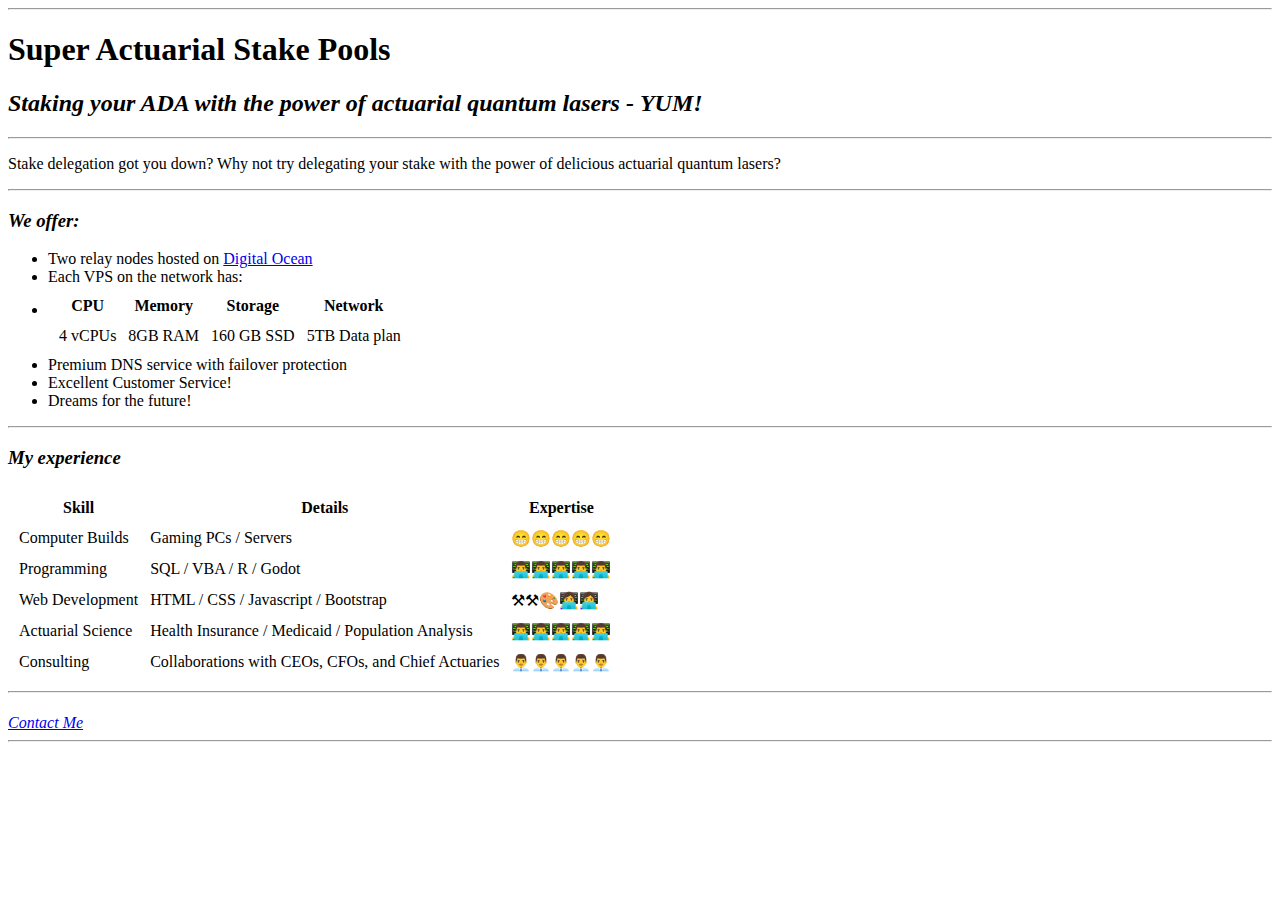
==== index.html @ d96fad15 "Add files via upload" ====
<!DOCTYPE html>
<html lang="en">
<head>
    <meta charset="UTF-8">
    <meta name="description" content="Super Actuarial Stake Pools">
    <meta name="keyworkds" content="Cardano,Staking,Stake Pool,Stake Pools,ADA">
    <meta name="author" content="Super Actuarial Stake Pools">
    <meta http-equiv="X-UA-Compatible" content="IE=edge">
    <meta name="viewport" content="width=device-width, initial-scale=1.0">
    <title>[SACT]</title>
</head>
<body>
    <hr>
    <h1>Super Actuarial Stake Pools</h1>
    <h2><em>Staking your ADA with the power of actuarial quantum lasers - <strong>YUM!</strong></em></h2>
    <hr>
    <p>Stake delegation got you down? Why not try delegating your stake with the power of delicious actuarial quantum lasers?</p>
    <hr>
    <h3><em>We offer:</em></h3>
    <ul>
        <li>Two relay nodes hosted on <a href="https://www.digitalocean.com/products/droplets/">Digital Ocean</a></li>
        <li>Each VPS on the network has:</li>
        <li>
            <table cellspacing ="10">
                <thead>
                    <tr>
                        <th>CPU</th>
                        <th>Memory</th>
                        <th>Storage</th>
                        <th>Network</th>
                    </tr>
                </thead>
                <tr>
                    <td>4 vCPUs</td>
                    <td>8GB RAM</td>
                    <td>160 GB SSD</td>
                    <td>5TB Data plan</td>
                </tr>
            </table>    
        </li>
        <li>Premium DNS service with failover protection</li>
        <li>Excellent Customer Service!</li>
        <li>Dreams for the future!</li>
    </ul>
    <hr>
    <h3><em>My experience</em></h3>
    <table cellspacing="10">
        <thead>
            <th>Skill</th>
            <th>Details</th>
            <th>Expertise</th>
        </thead>
        <tr>
            <td>Computer Builds</td>
            <td>Gaming PCs / Servers</td>
            <td>😁😁😁😁😁</td>
        </tr>
        <tr>
            <td>Programming</td>
            <td>SQL / VBA / R / Godot </td>
            <td>👨‍💻👨‍💻👨‍💻👨‍💻👨‍💻</td>
        </tr>
        <tr>
            <td>Web Development</td>
            <td>HTML / CSS / Javascript / Bootstrap </td>
            <td>⚒⚒🎨👩‍💻👩‍💻</td>
        </tr>
        <tr>
            <td>Actuarial Science</td>
            <td>Health Insurance / Medicaid / Population Analysis </td>
            <td>👨‍💻👨‍💻👨‍💻👨‍💻👨‍💻</td>
        </tr>
        <tr>
            <td>Consulting</td>
            <td>Collaborations with CEOs, CFOs, and Chief Actuaries</td>
            <td>👨‍💼👨‍💼👨‍💼👨‍💼👨‍💼</td>
        </tr>
    </table>
    <hr>
    <h1></h1>
    <a href="contactme.html"><em>Contact Me</em></a>
    <hr>


</body>
</html>
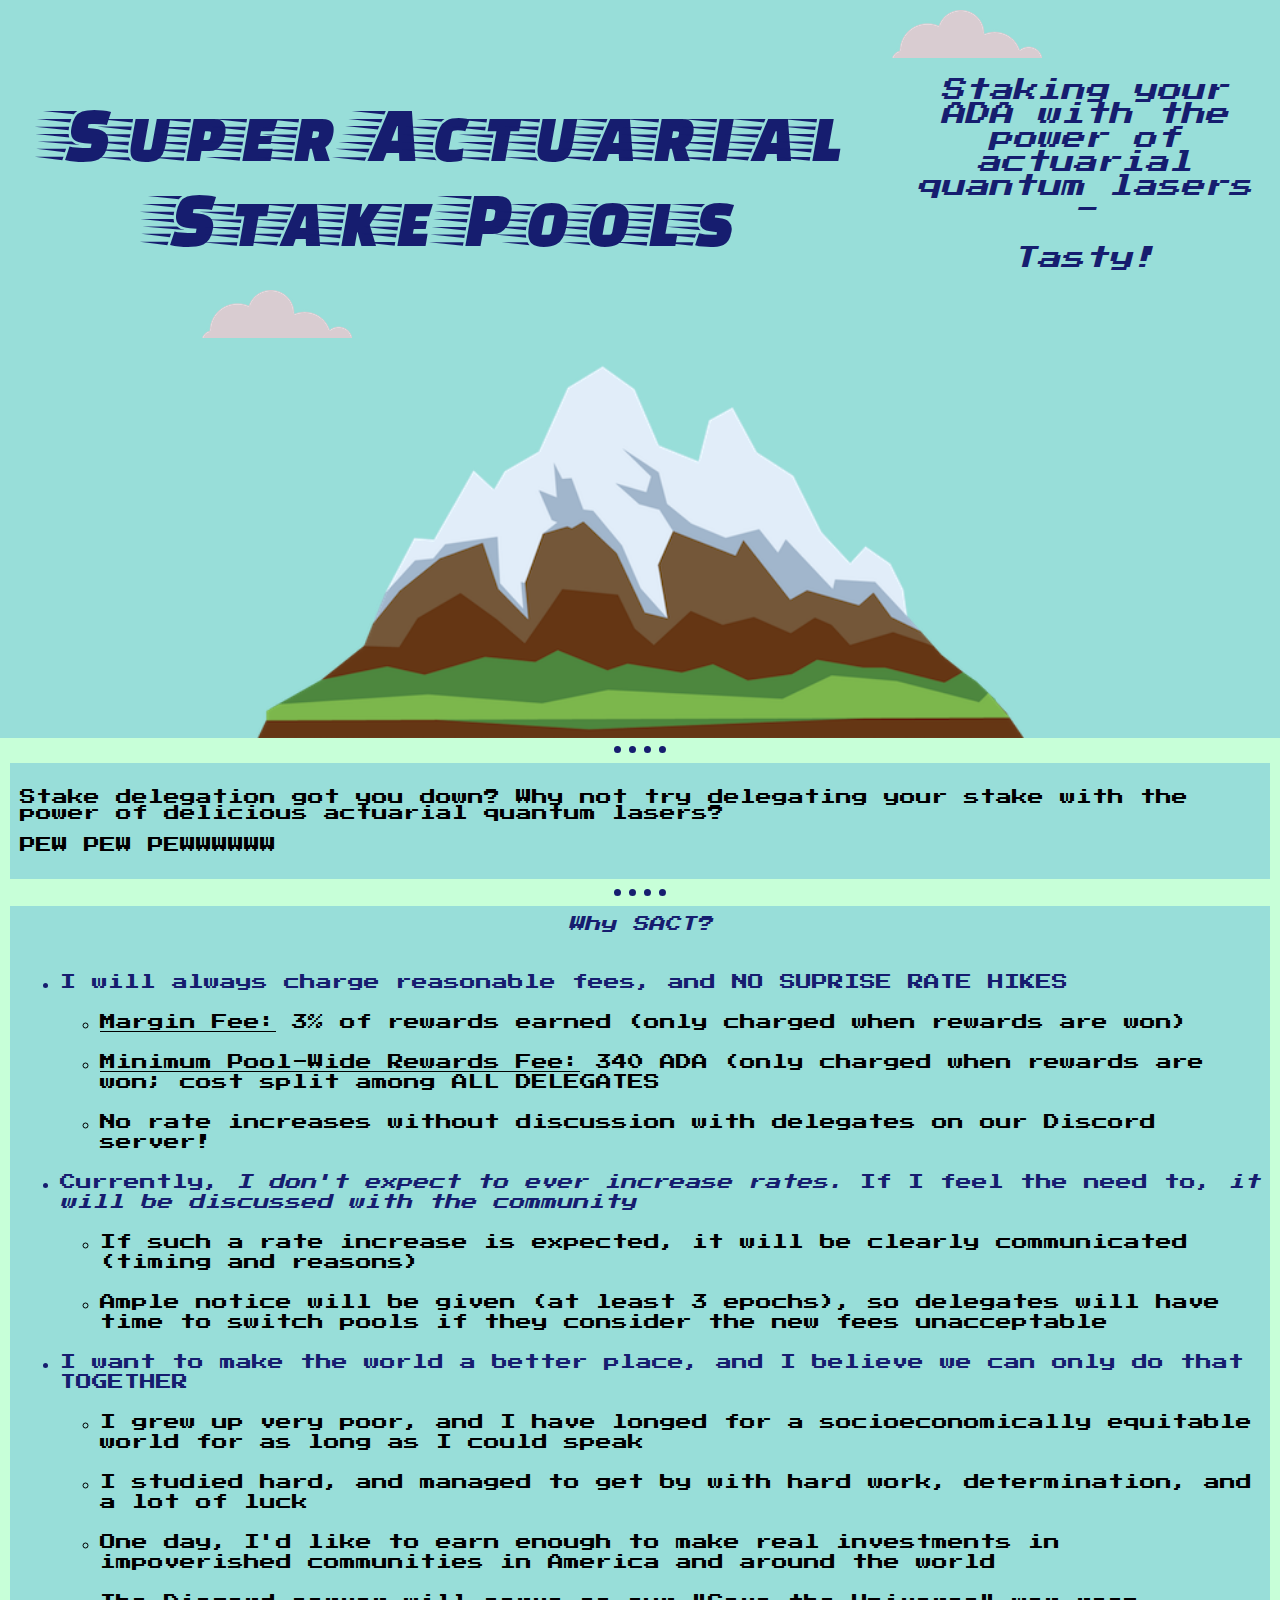
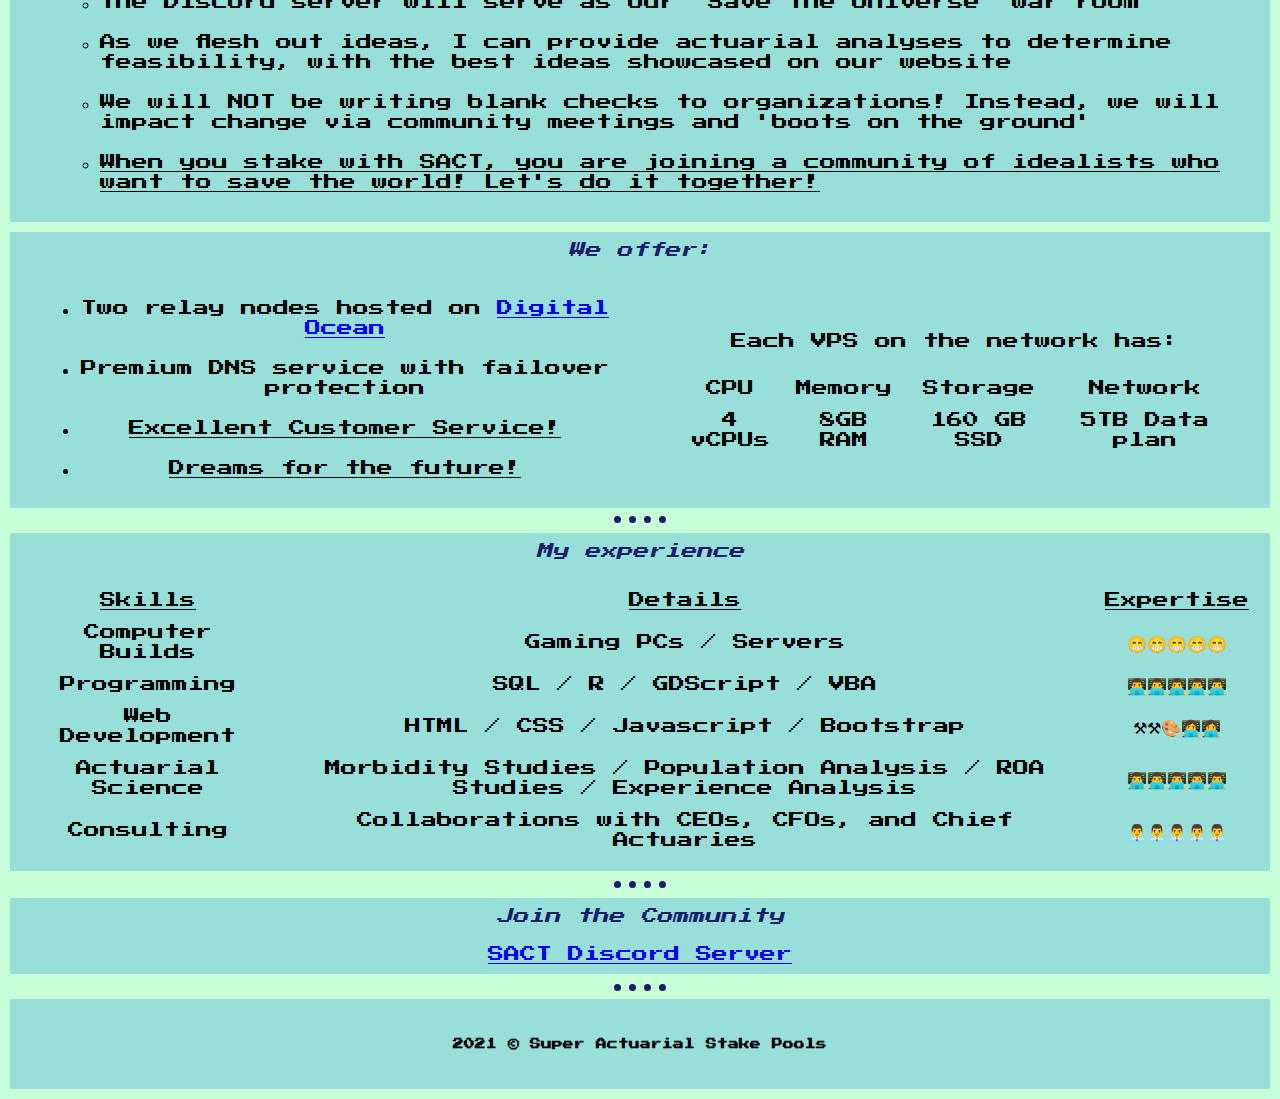
==== commit b41fd549: "Add files via upload" ====
--- a/index.html
+++ b/index.html
@@ -8,19 +8,84 @@
     <meta http-equiv="X-UA-Compatible" content="IE=edge">
     <meta name="viewport" content="width=device-width, initial-scale=1.0">
     <title>[SACT]</title>
+    <link rel="stylesheet" href="css/styles.css">
+    <link rel="icon" href="images/SACTLogo.ico">
+    <link rel="preconnect" href="https://fonts.gstatic.com">
+    <link href="https://fonts.googleapis.com/css2?family=Faster+One&family=Press+Start+2P&display=swap" rel="stylesheet"> 
 </head>
 <body>
+
+
+    <div class="top">
+        <img class="top-cloud" src="images/cloud.png" alt="cloud-img">
+    </div>
+    <div class="top-heading-container">
+        <div class="top-heading"> 
+            <h1>Super Actuarial Stake Pools</h1>
+        </div>
+        <div class="top-sub-heading">
+            <h2><em>Staking your ADA with the power of actuarial quantum lasers - <br><br> Tasty!</em></h2>
+        </div>
+    </div>
+    <div class="top-mountain-scene">
+        <img class="bottom-cloud" src="images/cloud.png" alt="cloud-img">
+        <img class="mountain" src="images/mountain.png" alt="mountan-img">
+    </div>
+
     <hr>
-    <h1>Super Actuarial Stake Pools</h1>
-    <h2><em>Staking your ADA with the power of actuarial quantum lasers - <strong>YUM!</strong></em></h2>
+    <div class="top-subtitle">
+        <p>Stake delegation got you down? Why not try delegating your stake with the power of delicious actuarial quantum lasers? 
+            <br><br> 
+        PEW PEW PEWWWWWW</p>
+    </div>
+
     <hr>
-    <p>Stake delegation got you down? Why not try delegating your stake with the power of delicious actuarial quantum lasers?</p>
-    <hr>
-    <h3><em>We offer:</em></h3>
-    <ul>
-        <li>Two relay nodes hosted on <a href="https://www.digitalocean.com/products/droplets/">Digital Ocean</a></li>
-        <li>Each VPS on the network has:</li>
-        <li>
+
+    <div class="sectiontitle">
+        <h3><em>Why SACT?</em></h3>
+    </div>
+    <div class="section left-align">
+        <ul>
+            <li class = "bullet-heading">I will always charge reasonable fees, and NO SUPRISE RATE HIKES</li>
+            <ul>
+                <li><u>Margin Fee:</u> 3% of rewards earned (only charged when rewards are won)</li>
+                <li><u>Minimum Pool-Wide Rewards Fee:</u> 340 ADA (only charged when rewards are won; cost split among ALL DELEGATES</li>
+                <li>No rate increases without discussion with delegates on our Discord server!</li>
+            </ul>
+            <li class = "bullet-heading">Currently, <em>I don't expect to ever increase rates.</em> If I feel the need to, <em>it will be discussed with the community</em></li>
+            <ul>
+                <li>If such a rate increase is expected, it will be clearly communicated (timing and reasons)</li>
+                <li>Ample notice will be given (at least 3 epochs), so delegates will have time to switch pools if they consider the new fees unacceptable</li>
+            </ul>
+            <li class = "bullet-heading">I want to make the world a better place, and I believe we can only do that TOGETHER</li>
+            <ul>
+                <li>I grew up very poor, and I have longed for a socioeconomically equitable world for as long as I could speak</li>
+                <li>I studied hard, and managed to get by with hard work, determination, and a lot of luck</li>
+                <li>One day, I'd like to earn enough to make real investments in impoverished communities in America and around the world</li>
+                <li>The Discord server will serve as our "Save the Universe" war room</li>
+                <li>As we flesh out ideas, I can provide actuarial analyses to determine feasibility, with the best ideas showcased on our website</li>
+                <li>We will NOT be writing blank checks to organizations! Instead, we will impact change via community meetings and 'boots on the ground'</li>
+                <li><u>When you stake with SACT, you are joining a community of idealists who want to save the world! Let's do it together!</u></li>
+            </ul>
+        </ul>
+    </div>
+
+
+    <div class="sectiontitle">
+        <h3><em>We offer:</em></h3>
+    </div>
+    <div class="section-container">
+        <div class="section offer-list">
+            <ul>
+                <li>Two relay nodes hosted on <a href="https://www.digitalocean.com/products/droplets/">Digital Ocean</a></li>
+                <li>Premium DNS service with failover protection</li>
+                <li><u>Excellent Customer Service!</u></li>
+                <li><u>Dreams for the future!</u></li>
+            </ul>
+        </div>
+
+        <div class="section offer-table">        
+            <p>Each VPS on the network has:</p>
             <table cellspacing ="10">
                 <thead>
                     <tr>
@@ -36,51 +101,65 @@
                     <td>160 GB SSD</td>
                     <td>5TB Data plan</td>
                 </tr>
-            </table>    
-        </li>
-        <li>Premium DNS service with failover protection</li>
-        <li>Excellent Customer Service!</li>
-        <li>Dreams for the future!</li>
-    </ul>
-    <hr>
-    <h3><em>My experience</em></h3>
-    <table cellspacing="10">
-        <thead>
-            <th>Skill</th>
-            <th>Details</th>
-            <th>Expertise</th>
-        </thead>
-        <tr>
-            <td>Computer Builds</td>
-            <td>Gaming PCs / Servers</td>
-            <td>😁😁😁😁😁</td>
-        </tr>
-        <tr>
-            <td>Programming</td>
-            <td>SQL / VBA / R / Godot </td>
-            <td>👨‍💻👨‍💻👨‍💻👨‍💻👨‍💻</td>
-        </tr>
-        <tr>
-            <td>Web Development</td>
-            <td>HTML / CSS / Javascript / Bootstrap </td>
-            <td>⚒⚒🎨👩‍💻👩‍💻</td>
-        </tr>
-        <tr>
-            <td>Actuarial Science</td>
-            <td>Health Insurance / Medicaid / Population Analysis </td>
-            <td>👨‍💻👨‍💻👨‍💻👨‍💻👨‍💻</td>
-        </tr>
-        <tr>
-            <td>Consulting</td>
-            <td>Collaborations with CEOs, CFOs, and Chief Actuaries</td>
-            <td>👨‍💼👨‍💼👨‍💼👨‍💼👨‍💼</td>
-        </tr>
-    </table>
-    <hr>
-    <h1></h1>
-    <a href="contactme.html"><em>Contact Me</em></a>
+            </table>
+        </div>
+    </div>
+
     <hr>
 
+    <div class="sectiontitle">
+        <h3><em>My experience</em></h3>
+    </div>
+    <div class="section">
+        <table cellspacing="10">
+            <thead>
+                <th><u>Skills</u></th>
+                <th><u>Details</u></th>
+                <th><u>Expertise</u></th>
+            </thead>
+            <tr>
+                <td>Computer Builds</td>
+                <td>Gaming PCs / Servers</td>
+                <td>😁😁😁😁😁</td>
+            </tr>
+            <tr>
+                <td>Programming</td>
+                <td>SQL / R / GDScript / VBA</td>
+                <td>👨‍💻👨‍💻👨‍💻👨‍💻👨‍💻</td>
+            </tr>
+            <tr>
+                <td>Web Development</td>
+                <td>HTML / CSS / Javascript / Bootstrap </td>
+                <td>⚒⚒🎨👩‍💻👩‍💻</td>
+            </tr>
+            <tr>
+                <td>Actuarial Science</td>
+                <td>Morbidity Studies / Population Analysis / ROA Studies / Experience Analysis</td>
+                <td>👨‍💻👨‍💻👨‍💻👨‍💻👨‍💻</td>
+            </tr>
+            <tr>
+                <td>Consulting</td>
+                <td>Collaborations with CEOs, CFOs, and Chief Actuaries</td>
+                <td>👨‍💼👨‍💼👨‍💼👨‍💼👨‍💼</td>
+            </tr>
+        </table>
+    </div>
+
+    <hr>
+    
+    <div class="sectiontitle">
+        <h3><em>Join the Community</em></h3>
+    </div>
+    <div class="section">
+
+        <a href="https://discord.gg/UcuJKSHbAY">SACT Discord Server</a>
+    </div>
+
+    <hr>
+    
+    <div class="footer section">
+        <h6>2021 © Super Actuarial Stake Pools</h6>
+    </div>
 
 </body>
 </html>--- a/css/styles.css
+++ b/css/styles.css
@@ -0,0 +1,172 @@
+body {
+    background-color: #c7ffd8;
+    margin: 0;
+    /* background-color: red; */
+    font-family: 'Press Start 2P', "Helvetica Neue", Arial, Helvetica, sans-serif
+}
+
+div {
+    background-color: #98ded9;
+    margin: 0;
+}
+
+table {
+    margin: 0 auto 0 auto;
+}
+
+/* ul {
+    margin: 50 auto 50 auto;
+} */
+
+li {
+    margin: 20px auto 20px auto;
+    
+}
+
+hr {
+    border-style: dotted none none none;
+    color: #161d6f;
+    border-width: 7.5px;
+    width: 4%;
+    margin: none;
+}
+
+h1 {
+    color:#161d6f ;
+    text-align: center;
+    margin: 0px;
+    font-weight: normal;
+    font-size: 5rem;
+}
+h2 {
+    color: #161d6f;
+    text-align: center;
+    margin: 0px;
+    font-weight: normal;
+    font-size: 1.5rem;
+}
+h3 {
+    color: #161d6f;
+    margin: 0px;
+    font-weight: normal;
+    font-size: 1rem;
+}
+
+th {
+    margin: 0px;
+    font-weight: normal;
+    font-size: 1rem;  
+}
+
+/************Class Selectors************/
+
+.top {
+    padding: 10px;
+    margin: 0px auto 0px auto;
+}
+
+.top-cloud {
+    /* position: relative;
+    left: 60%; */
+    display: block;
+    margin: 0 30% 0 70%;
+}
+
+.top-heading-container {
+    display: flex;
+}
+
+.top-heading {
+    /* padding: 10px; */
+    /* margin: 10px; */
+    text-align: center;
+    /* border: dotted 5px #161d6f; */
+    font-family: 'Faster One', cursive;
+    /* font-size: 2.5rem; */
+    padding: 10px;
+    margin: auto;
+    width: 70%;
+    float: left;
+    display: flex;
+}
+
+.top-sub-heading {
+    font-family: 'Press Start 2P', sans-serif;
+    /* font-size: 1.25rem; */
+    font-weight: normal;
+    -webkit-font-smoothing: subpixel-antialiased;
+    padding: 10px;
+    margin: auto;
+    width: 30%;
+    display: flex;
+    clear: left;
+}
+
+.top-mountain-scene {
+    margin: 0px auto 0px auto;
+}
+
+.top-subtitle {
+    font-family: 'Press Start 2P', sans-serif;
+    /* font-size: 1.25rem; */
+    font-weight: normal;
+    -webkit-font-smoothing: subpixel-antialiased;
+    padding: 10px;
+    margin: 10px; 
+}
+
+.subtitle {
+    padding: 10px;
+    margin: 10px;
+    text-align: center;
+}
+
+.sectiontitle {
+    margin: 10px 10px 0px 10px;
+    padding: 10px;
+    text-align: center;
+}
+
+.section-container {
+    display: flex;
+    margin: 0px 10px 0px 10px;
+}
+
+.section {
+    padding: 10px;
+    margin: 0px 10px 10px 10px;
+    text-align: center;
+    line-height: 1.25rem;
+}
+
+.offer-list {
+    width: 50%;
+    margin: auto 20px auto 20px;
+}
+
+.offer-table {
+    width: 50%;
+    margin: auto 20px auto 20px;
+}
+
+.bottom-cloud {
+    position: absolute;
+    left: 15%;
+    padding: 10px;
+}
+
+.mountain {
+    display: block;
+    margin: 0px auto 0px auto;
+    width: 60%;
+}
+
+.left-align {
+    text-align: left;
+}
+
+.bullet-heading {
+    color: #161d6f;
+}
+
+
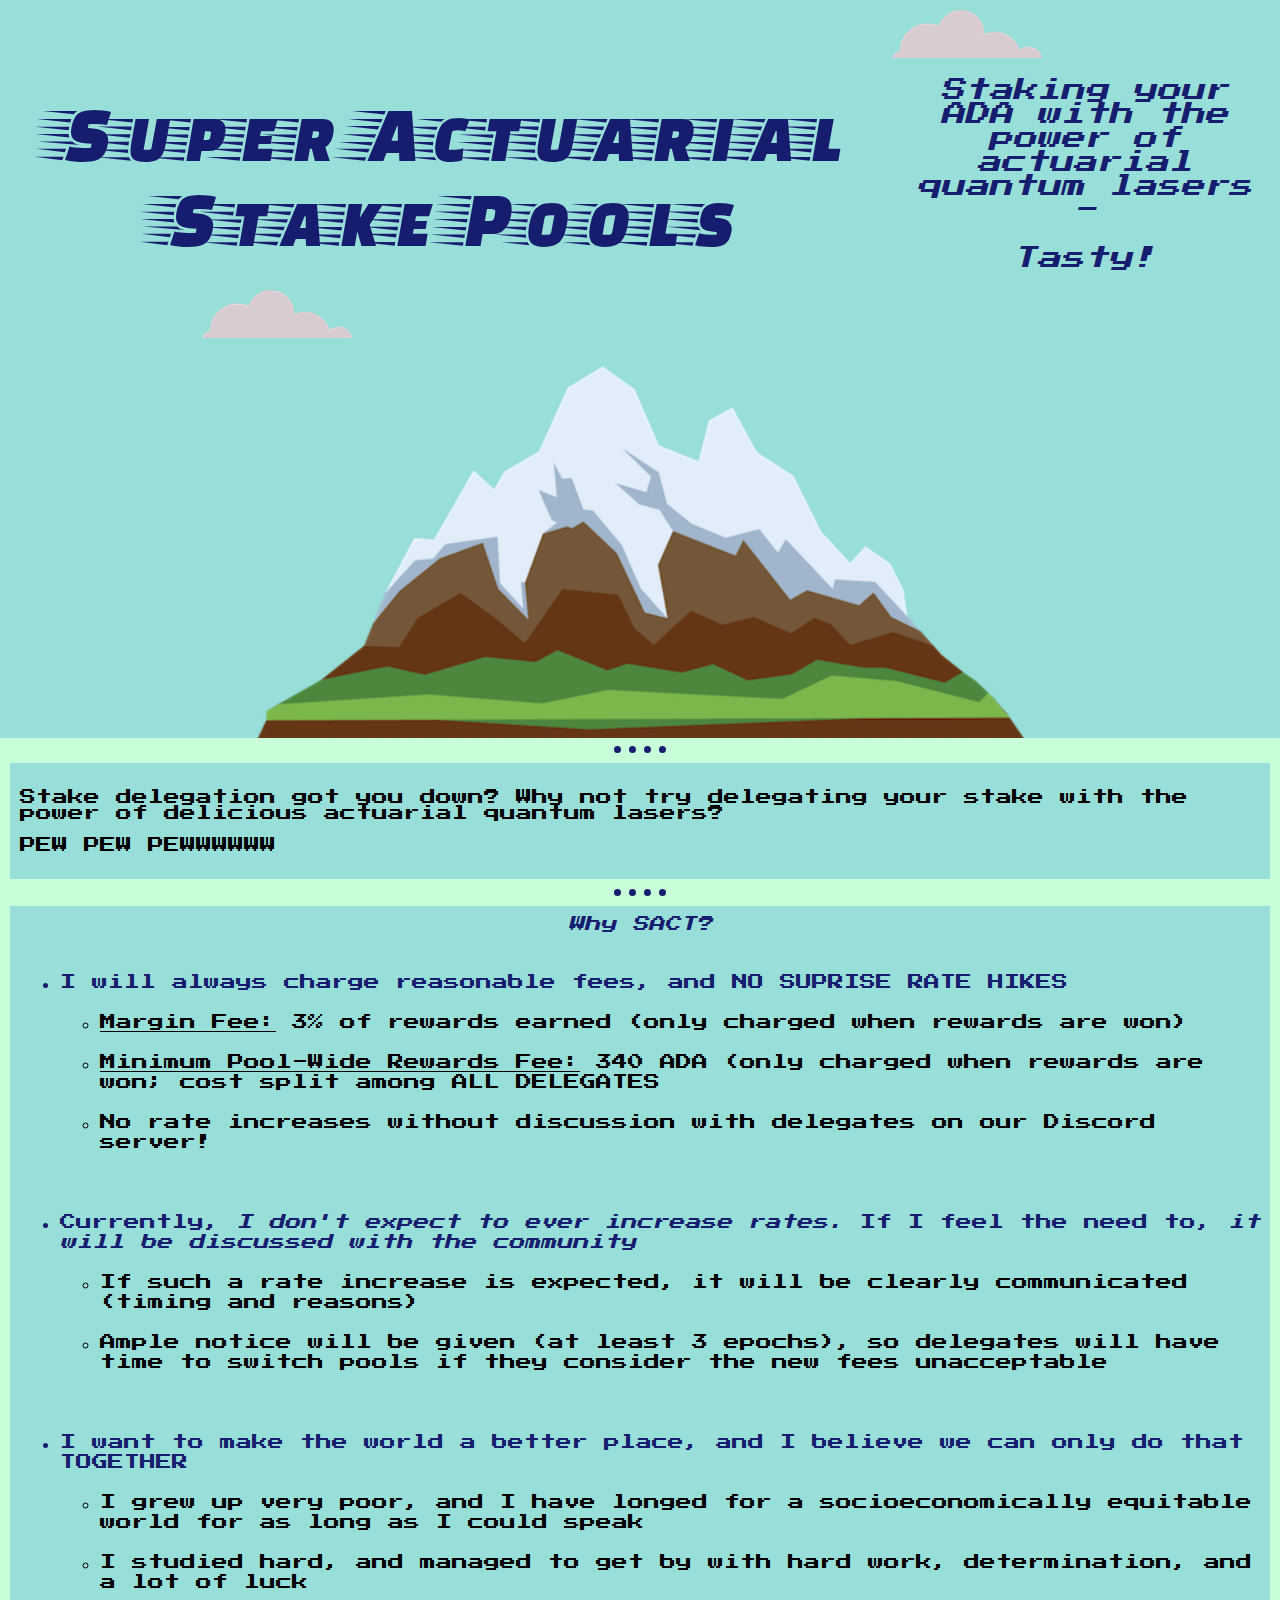
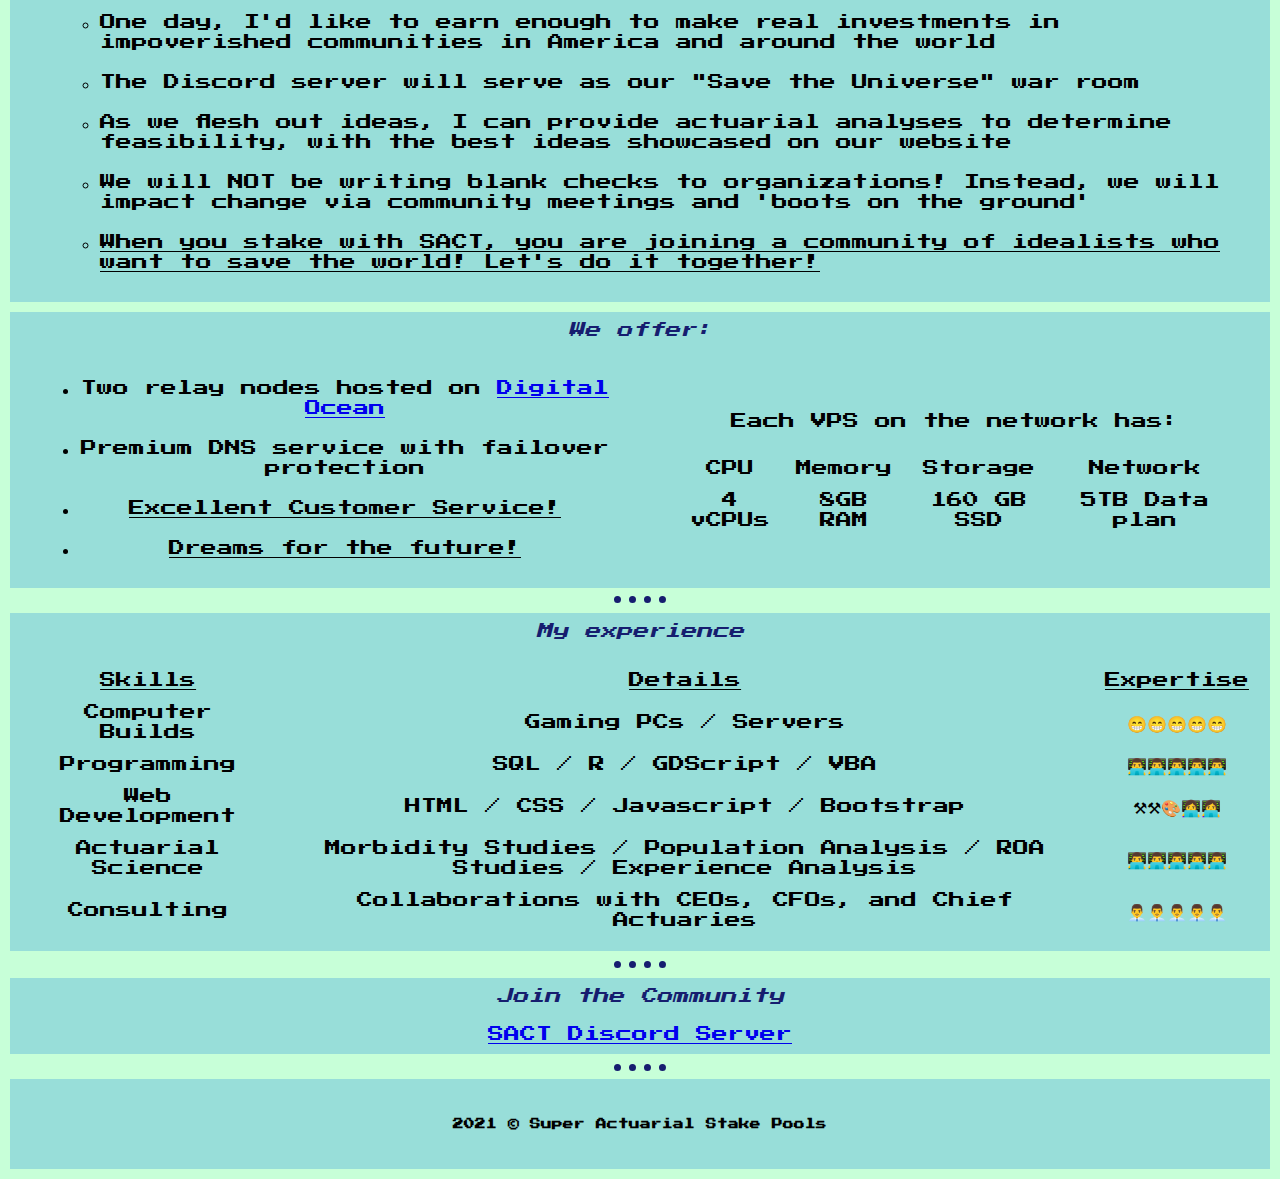
==== commit 8ac9cc1a: "Add files via upload" ====
--- a/index.html
+++ b/index.html
@@ -52,11 +52,13 @@
                 <li><u>Minimum Pool-Wide Rewards Fee:</u> 340 ADA (only charged when rewards are won; cost split among ALL DELEGATES</li>
                 <li>No rate increases without discussion with delegates on our Discord server!</li>
             </ul>
+            <br>
             <li class = "bullet-heading">Currently, <em>I don't expect to ever increase rates.</em> If I feel the need to, <em>it will be discussed with the community</em></li>
             <ul>
                 <li>If such a rate increase is expected, it will be clearly communicated (timing and reasons)</li>
                 <li>Ample notice will be given (at least 3 epochs), so delegates will have time to switch pools if they consider the new fees unacceptable</li>
             </ul>
+            <br>
             <li class = "bullet-heading">I want to make the world a better place, and I believe we can only do that TOGETHER</li>
             <ul>
                 <li>I grew up very poor, and I have longed for a socioeconomically equitable world for as long as I could speak</li>
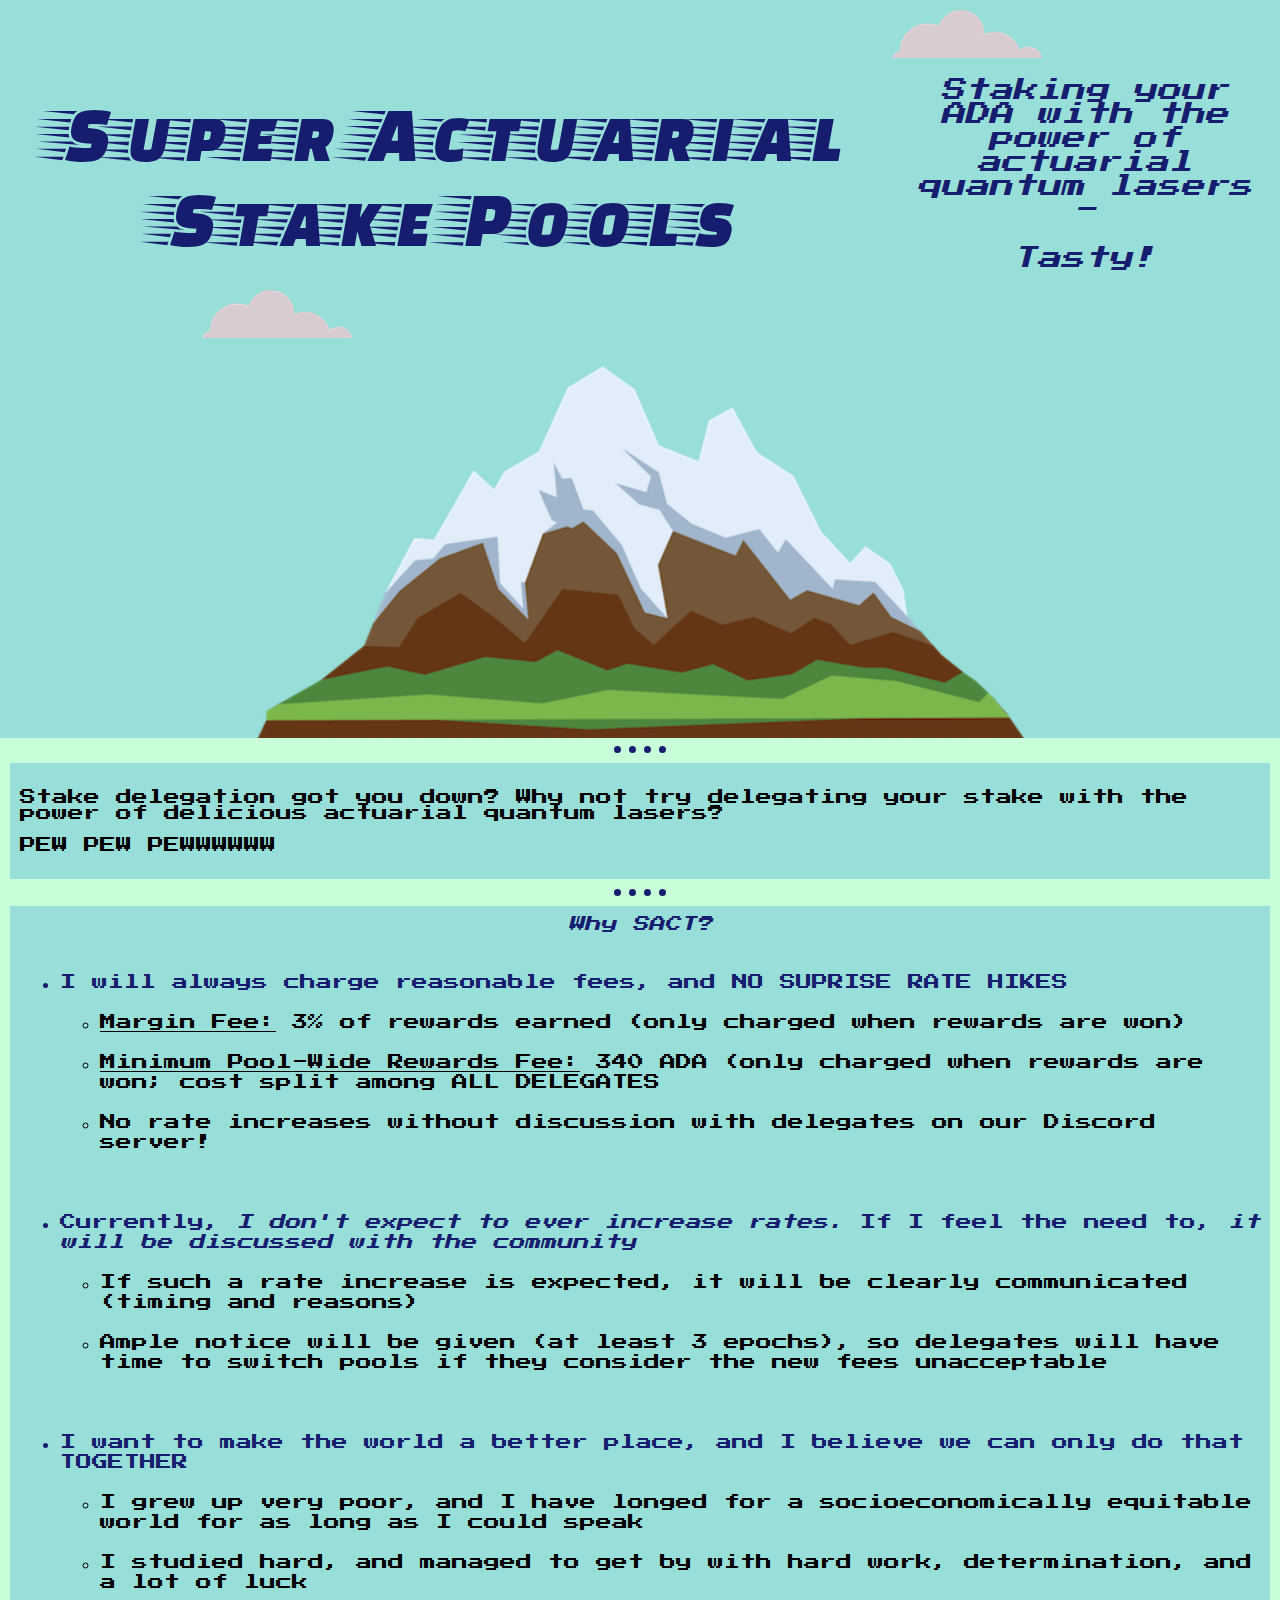
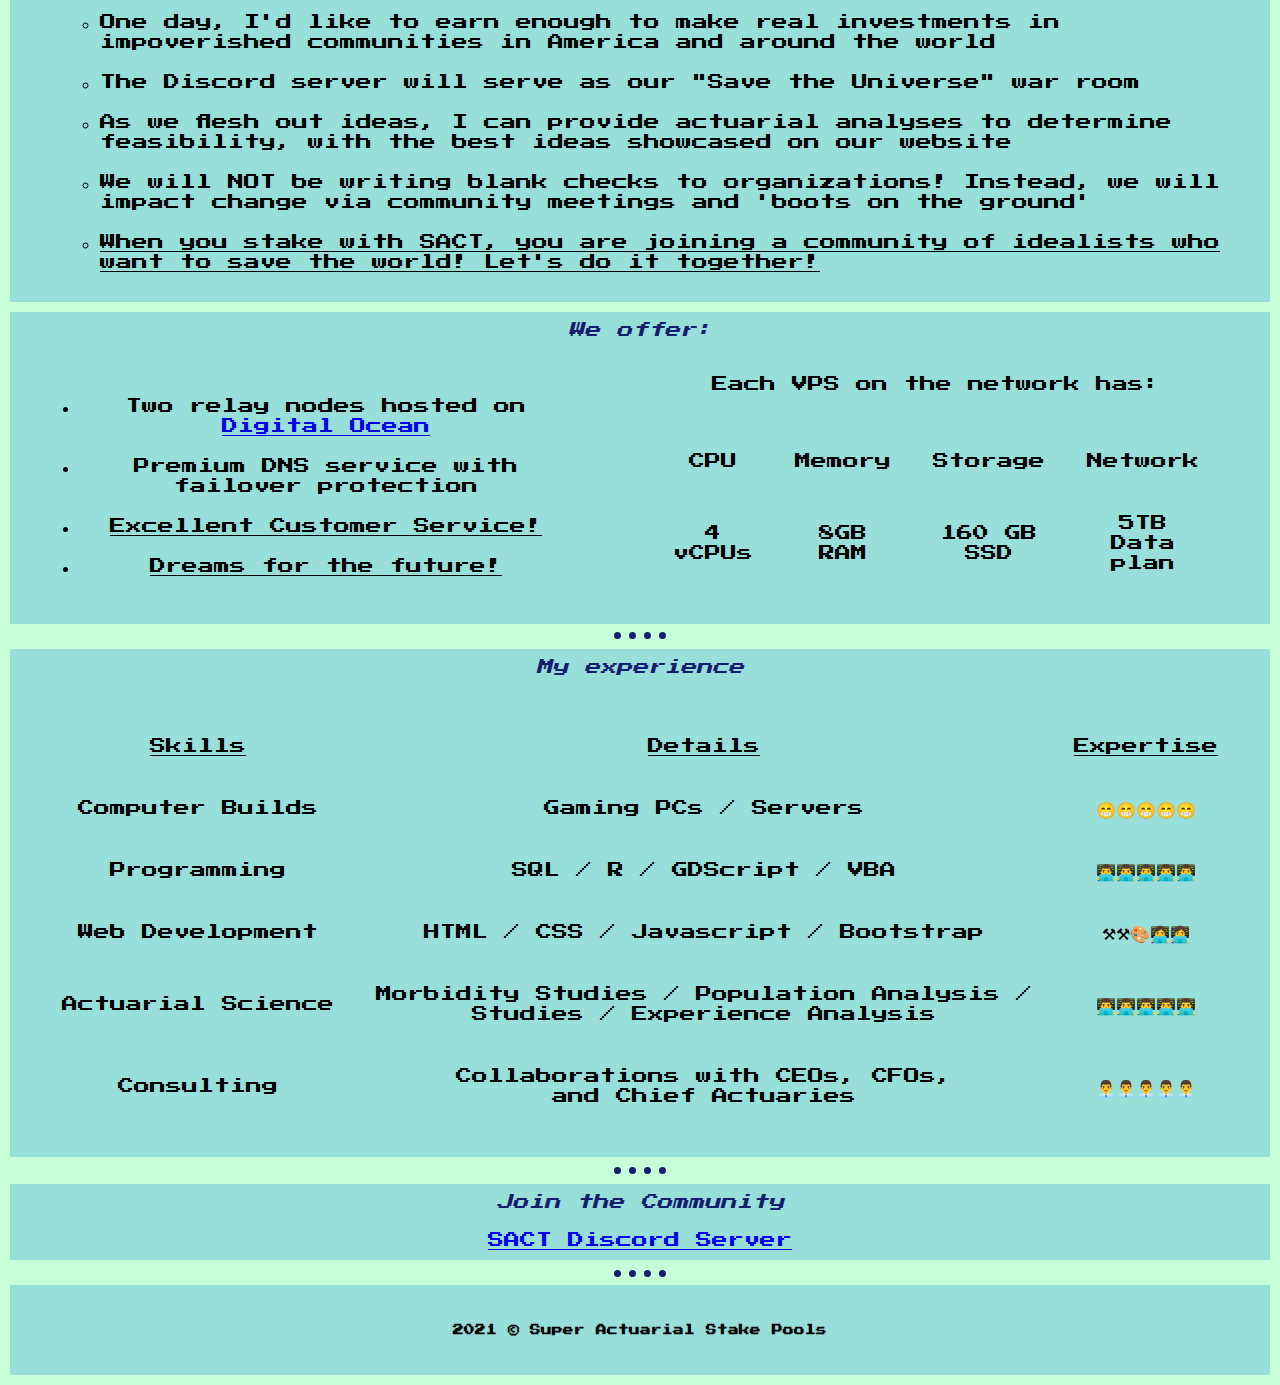
==== commit bd7044ce: "Add files via upload" ====
--- a/index.html
+++ b/index.html
@@ -136,12 +136,12 @@
             </tr>
             <tr>
                 <td>Actuarial Science</td>
-                <td>Morbidity Studies / Population Analysis / ROA Studies / Experience Analysis</td>
+                <td>Morbidity Studies / Population Analysis / <br> Studies / Experience Analysis</td>
                 <td>👨‍💻👨‍💻👨‍💻👨‍💻👨‍💻</td>
             </tr>
             <tr>
                 <td>Consulting</td>
-                <td>Collaborations with CEOs, CFOs, and Chief Actuaries</td>
+                <td>Collaborations with CEOs, CFOs, <br> and Chief Actuaries</td>
                 <td>👨‍💼👨‍💼👨‍💼👨‍💼👨‍💼</td>
             </tr>
         </table>
--- a/css/styles.css
+++ b/css/styles.css
@@ -12,6 +12,7 @@
 
 table {
     margin: 0 auto 0 auto;
+    border-spacing: 40px;
 }
 
 /* ul {
